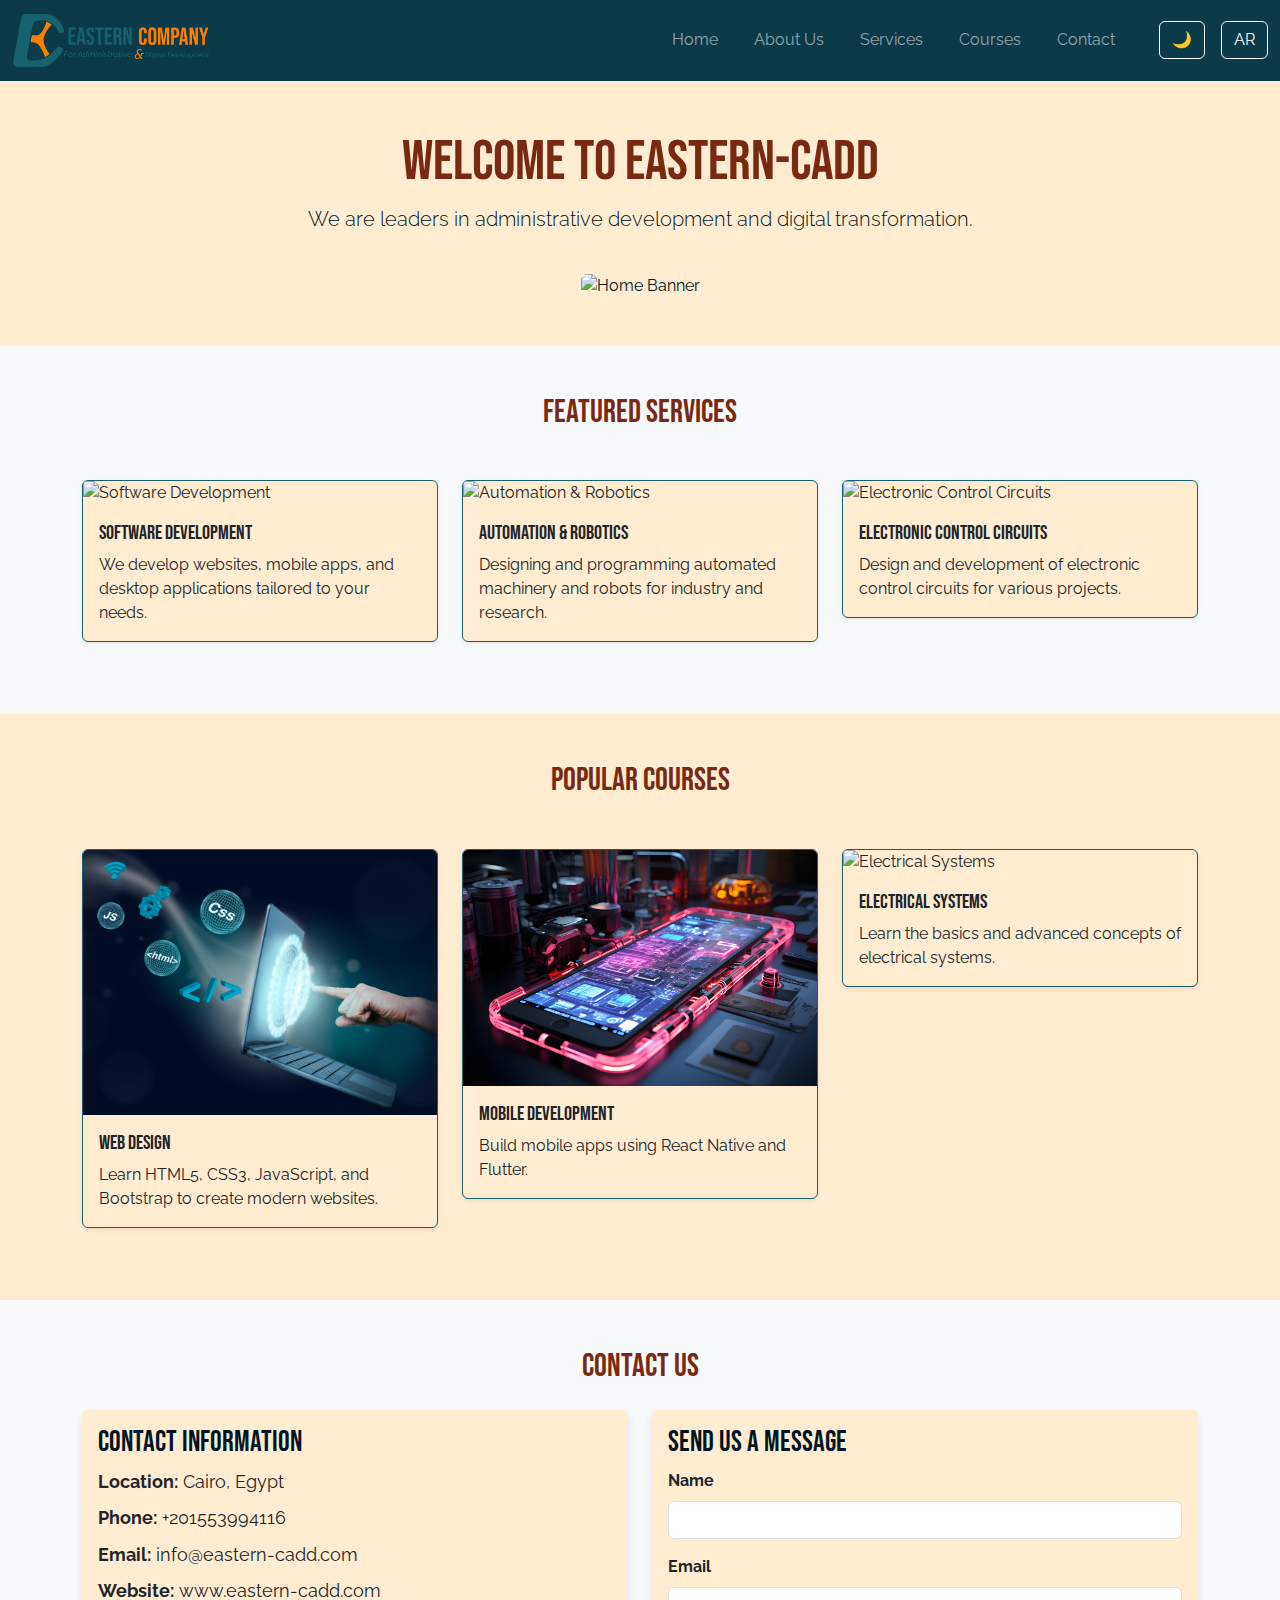
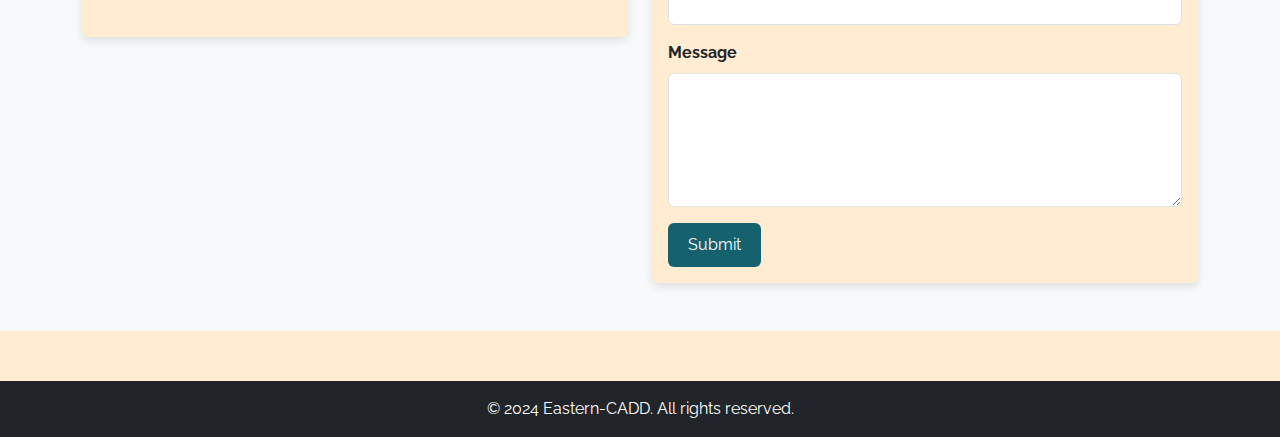
==== index.html @ c66deaa0 "Add files via upload" ====
<!DOCTYPE html>
<html lang="en" dir="ltr">
<head>
    <meta charset="UTF-8">
    <meta name="viewport" content="width=device-width, initial-scale=1.0">
    <title>Eastern-CADD</title>
    <link rel="icon" type="image/png" href="images/logo0.png">
    <!-- Favicon -->
    <link rel="icon" type="image/x-icon" href="favicon/favicon.ico">
    <link rel="apple-touch-icon" sizes="180x180" href="favicon/apple-touch-icon.png">
    <link rel="icon" type="image/png" sizes="32x32" href="favicon/favicon-32x32.png">
    <link rel="icon" type="image/png" sizes="16x16" href="favicon/favicon-16x16.png">
    <link rel="manifest" href="favicon/site.webmanifest">
    <!-- Bootstrap CSS -->
    <link href="https://cdn.jsdelivr.net/npm/bootstrap@5.3.0/dist/css/bootstrap.min.css" rel="stylesheet">
    <!-- Custom CSS -->
    <link href="https://fonts.googleapis.com/css2?family=Bebas+Neue&family=Raleway:wght@400;500;700&display=swap" rel="stylesheet">
    <link rel="stylesheet" href="styles.css">
</head>
<body>
    <!-- Navigation Bar -->
    <nav class="navbar navbar-expand-lg navbar-dark">
        <div class="container-fluid">
            <a class="navbar-brand" href="index.html">
                <img src="images/logo.png" alt="Eastern-CADD Logo" width="200">
            </a>
            <button class="navbar-toggler" type="button" data-bs-toggle="collapse" data-bs-target="#navbarNav" aria-controls="navbarNav" aria-expanded="false" aria-label="Toggle navigation">
                <span class="navbar-toggler-icon"></span>
            </button>
            <div class="collapse navbar-collapse" id="navbarNav">
                <ul class="navbar-nav ms-auto">
                    <li class="nav-item"><a class="nav-link" href="index.html" data-lang="home">Home</a></li>
                    <li class="nav-item"><a class="nav-link" href="about.html" data-lang="about">About Us</a></li>
                    <li class="nav-item"><a class="nav-link" href="services.html" data-lang="services">Services</a></li>
                    <li class="nav-item"><a class="nav-link" href="courses.html" data-lang="courses">Courses</a></li>
                    <!-- <li class="nav-item"><a class="nav-link" href="who-we-are.html" data-lang="who-we-are">Who We Are</a></li> -->
                    <!-- <li class="nav-item"><a class="nav-link" href="projects.html" data-lang="projects">Previous Projects</a></li> -->
                    <li class="nav-item"><a class="nav-link" href="contact.html" data-lang="contact">Contact</a></li>
                    <li></li>
                </ul>
                <button id="theme-toggle" class="btn btn-outline-light ms-3">
                    <span class="icon">🌙</span>
                </button>
                <button id="language-toggle" class="btn btn-outline-light ms-3">
                    <span class="icon">AR</span>
                </button>
            </div>
        </div>
    </nav>

    <!-- Home Section -->
    <section id="home" class="py-5 text-center">
        <div class="container">
            <h1 class="display-4" data-lang="welcome">Welcome to Eastern-CADD</h1>
            <p class="lead" data-lang="welcome-text">We are leaders in administrative development and digital transformation.</p>
            <img src="images/home.jpg" alt="Home Banner" class="img-fluid mt-4 rounded">
        </div>
    </section>

    <!-- Featured Services Section -->
    <section id="featured-services" class="py-5 bg-light">
        <div class="container">
            <h2 class="text-center mb-5" data-lang="featured-services">Featured Services</h2>
            <div class="row">
                <div class="col-md-4">
                    <div class="card mb-4 shadow-sm">
                        <img src="images/softwaredev.jpg" class="card-img-top" alt="Software Development">
                        <div class="card-body">
                            <h5 class="card-title" data-lang="software-dev">Software Development</h5>
                            <p class="card-text" data-lang="software-dev-text">We develop websites, mobile apps, and desktop applications tailored to your needs.</p>
                        </div>
                    </div>
                </div>
                <div class="col-md-4">
                    <div class="card mb-4 shadow-sm">
                        <img src="images/Automationrobots.jpg" class="card-img-top" alt="Automation & Robotics">
                        <div class="card-body">
                            <h5 class="card-title" data-lang="automation">Automation & Robotics</h5>
                            <p class="card-text" data-lang="automation-text">Designing and programming automated machinery and robots for industry and research.</p>
                        </div>
                    </div>
                </div>
                <div class="col-md-4">
                    <div class="card mb-4 shadow-sm">
                        <img src="images/Electronicircuits.jpg" class="card-img-top" alt="Electronic Control Circuits">
                        <div class="card-body">
                            <h5 class="card-title" data-lang="electronics">Electronic Control Circuits</h5>
                            <p class="card-text" data-lang="electronics-text">Design and development of electronic control circuits for various projects.</p>
                        </div>
                    </div>
                </div>
            </div>
        </div>
    </section>

    <!-- Popular Courses Section -->
    <section id="popular-courses" class="py-5">
        <div class="container">
            <h2 class="text-center mb-5" data-lang="popular-courses">Popular Courses</h2>
            <div class="row">
                <div class="col-md-4">
                    <div class="card mb-4 shadow-sm">
                        <img src="images/webdev.jpg" class="card-img-top" alt="Web Design">
                        <div class="card-body">
                            <h5 class="card-title" data-lang="web-design">Web Design</h5>
                            <p class="card-text" data-lang="web-design-text">Learn HTML5, CSS3, JavaScript, and Bootstrap to create modern websites.</p>
                        </div>
                    </div>
                </div>
                <div class="col-md-4">
                    <div class="card mb-4 shadow-sm">
                        <img src="images/mobiledev.jpg" class="card-img-top" alt="Mobile Development">
                        <div class="card-body">
                            <h5 class="card-title" data-lang="mobile-dev">Mobile Development</h5>
                            <p class="card-text" data-lang="mobile-dev-text">Build mobile apps using React Native and Flutter.</p>
                        </div>
                    </div>
                </div>
                <div class="col-md-4">
                    <div class="card mb-4 shadow-sm">
                        <img src="images/elecsys.jpg" class="card-img-top" alt="Electrical Systems">
                        <div class="card-body">
                            <h5 class="card-title" data-lang="electrical-systems">Electrical Systems</h5>
                            <p class="card-text" data-lang="electrical-systems-text">Learn the basics and advanced concepts of electrical systems.</p>
                        </div>
                    </div>
                </div>
            </div>
        </div>
    </section>

    <!-- Team Section -->
    <!-- <section id="team" class="py-5 bg-light">
        <div class="container">
            <h2 class="text-center mb-5" data-lang="our-team">Our Team</h2>
            <div class="row">
                <div class="col-md-4">
                    <div class="card mb-4 shadow-sm">
                        <img src="https://source.unsplash.com/400x300/?person,engineer" class="card-img-top" alt="Team Member 1">
                        <div class="card-body">
                            <h5 class="card-title">John Doe</h5>
                            <p class="card-text">Software Engineer</p>
                        </div>
                    </div>
                </div>
                <div class="col-md-4">
                    <div class="card mb-4 shadow-sm">
                        <img src="https://source.unsplash.com/400x300/?person,developer" class="card-img-top" alt="Team Member 2">
                        <div class="card-body">
                            <h5 class="card-title">Jane Smith</h5>
                            <p class="card-text">Automation Specialist</p>
                        </div>
                    </div>
                </div>
                <div class="col-md-4">
                    <div class="card mb-4 shadow-sm">
                        <img src="https://source.unsplash.com/400x300/?person,designer" class="card-img-top" alt="Team Member 3">
                        <div class="card-body">
                            <h5 class="card-title">Mike Johnson</h5>
                            <p class="card-text">Electrical Engineer</p>
                        </div>
                    </div>
                </div>
            </div>
        </div>
    </section> -->

    <!-- Contact Us Section -->
<section id="contact" class="py-5 bg-light">
    <div class="container">
        <h2 class="text-center mb-4" data-lang="contact-us">Contact Us</h2>
        <div class="row">
            <!-- Contact Information -->
            <div class="col-md-6">
                <div class="card mb-4">
                    <div class="card-body">
                        <h5 class="card-title" data-lang="contact-info">Contact Information</h5>
                        <ul class="list-unstyled">
                            <li><strong data-lang="location">Location:</strong> Cairo, Egypt</li>
                            <li><strong data-lang="phone">Phone:</strong> +201553994116</li>
                            <li><strong data-lang="email">Email:</strong> info@eastern-cadd.com</li>
                            <li><strong data-lang="website">Website:</strong> www.eastern-cadd.com</li>
                        </ul>
                    </div>
                </div>
            </div>

            <!-- Contact Form -->
            <div class="col-md-6">
                <div class="card">
                    <div class="card-body">
                        <h5 class="card-title" data-lang="send-message">Send Us a Message</h5>
                        <form>
                            <div class="mb-3">
                                <label for="name" class="form-label" data-lang="name">Name</label>
                                <input type="text" class="form-control" id="name" required>
                            </div>
                            <div class="mb-3">
                                <label for="email" class="form-label" data-lang="email">Email</label>
                                <input type="email" class="form-control" id="email" required>
                            </div>
                            <div class="mb-3">
                                <label for="message" class="form-label" data-lang="message">Message</label>
                                <textarea class="form-control" id="message" rows="5" required></textarea>
                            </div>
                            <button type="submit" class="btn btn-primary" data-lang="submit">Submit</button>
                        </form>
                    </div>
                </div>
            </div>
        </div>
    </div>
</section>

    <!-- Footer -->
    <footer class="bg-dark text-white text-center py-3">
        <p data-lang="footer">© 2024 Eastern-CADD. All rights reserved.</p>
    </footer>

    <script src="https://cdn.jsdelivr.net/npm/bootstrap@5.3.0/dist/js/bootstrap.bundle.min.js"></script>
    <script>
        // تحميل الوضع المحفوظ عند فتح الصفحة
        document.addEventListener('DOMContentLoaded', () => {
            const savedTheme = localStorage.getItem('theme');
            const body = document.body;
            if (savedTheme === 'dark-mode') {
                body.classList.add('dark-mode');
            } else {
                body.classList.remove('dark-mode');
            }
        });
        // تحميل اللغة المحفوظة عند فتح الصفحة
    document.addEventListener('DOMContentLoaded', () => {
        const savedLanguage = localStorage.getItem('language');
        const htmlElement = document.documentElement;
        if (savedLanguage) {
            htmlElement.setAttribute('dir', savedLanguage === 'en' ? 'ltr' : 'rtl');
        }
    });
    </script>
    <script src="script.js"></script>
</body>
</html>
---- styles.css ----
/* Basic Colors */
:root {
    --primary-color: #001524;       /* Dark Blue */
    --secondary-color: #0B3B49;     /* Dark Teal */
    --accent-color: #15616D;        /* Teal */
    --light-color: #FFECD1;         /* Light Beige */
    --dark-color: #78290F;          /* Dark Brown */
    --background-light: #B1BEB0;    /* Light Gray */
    --background-dark: #0B3B49;     /* Dark Teal */
    --orange-color: #FF7D00;        /* Orange */
    --orange-light: #FFB569;        /* Light Orange */
}

/* General Body Styling */
body {
    font-family: 'Raleway', sans-serif; /* خط النصوص العادية */
    background-color: var(--light-color); /* Light Beige كخلفية أساسية */
    color: var(--primary-color);
    margin: 0;
    padding: 0;
}

/* العناوين */
h1, h2, h3, h4, h5, h6 {
    font-family: 'Bebas Neue', sans-serif; /* خط العناوين */
    font-weight: 400; /* Bebas Neue doesn't have different weights */
    color: var(--dark-color); /* لون العناوين */
}

/* Navigation Bar */
nav {
    background-color: var(--secondary-color);
    padding: 10px;
    display: flex;
    justify-content: space-between;
    align-items: center;
}

nav ul {
    list-style: none;
    display: flex;
    gap: 20px;
    margin: 0;
    padding: 0;
}

nav ul li a {
    color: var(--light-color);
    text-decoration: none;
    font-size: 1.1rem;
    font-family: 'Raleway', sans-serif; /* خط النصوص العادية */
}

nav ul li a:hover {
    color: var(--accent-color); /* تغيير اللون عند التحويم */
}

/* Language Toggle Button Style */
.language-button-style {
    background-color: var(--accent-color);
    color: var(--light-color);
    border: none;
    padding: 10px;
    border-radius: 50%;
    cursor: pointer;
    display: flex;
    align-items: center;
    justify-content: center;
    width: 40px;
    height: 40px;
    transition: background-color 0.3s ease;
    font-family: 'Raleway', sans-serif; /* خط النصوص العادية */
}

.language-button-style:hover {
    background-color: var(--secondary-color); /* تغيير اللون عند التحويم */
}

/* Theme Toggle Button */
.theme-toggle {
    composes: language-button-style; /* تطبيق نفس التنسيق */
}

/* Language Toggle Button */
#language-toggle {
    composes: language-button-style; /* تطبيق نفس التنسيق */
}

/* Sections */
.section {
    padding: 50px 20px;
    text-align: center;
    background-color: var(--light-color); /* Light Beige كخلفية */
    border-radius: 10px;
    margin: 20px;
    box-shadow: 0 4px 8px rgba(0, 0, 0, 0.1);
}

.section h2 {
    font-family: 'Bebas Neue', sans-serif; /* خط العناوين */
    font-size: 2.5rem;
    margin-bottom: 20px;
    color: var(--dark-color);
}

/* Home Cards */
.card {
    transition: transform 0.3s ease;
    background-color: var(--light-color); /* Light Beige كخلفية */
    border: 1px solid var(--accent-color);
    font-family: 'Raleway', sans-serif; /* خط النصوص العادية */
}

.card:hover {
    transform: scale(1.05);
    box-shadow: 0 4px 8px rgba(0, 0, 0, 0.2);
}

/* Team Section */
.team-member img {
    border-radius: 50%;
    border: 3px solid var(--accent-color); /* إطار باللون الأخضر الداكن */
}

/* Course Cards */
.course-card {
    background-size: cover;
    background-position: center;
    height: 300px;
    display: flex;
    align-items: flex-end;
    color: white;
    border: none;
    border-radius: 15px;
    overflow: hidden;
    position: relative;
    transition: transform 0.3s ease;
}

.course-card:hover {
    transform: scale(1.05);
}

.course-card::before {
    content: '';
    position: absolute;
    top: 0;
    left: 0;
    right: 0;
    bottom: 0;
    background: rgba(0, 0, 0, 0.5);
    z-index: 1;
}

.course-card .card-body {
    position: relative;
    z-index: 2;
    text-align: center;
    width: 100%;
    padding: 20px;
}

.course-card .card-title {
    font-family: 'Bebas Neue', sans-serif; /* خط العناوين */
    font-size: 1.8rem;
    margin-bottom: 20px;
    color: var(--light-color);
}

.course-card .course-options {
    display: flex;
    justify-content: space-around;
    gap: 10px;
}

.course-card .btn {
    width: 45%;
    padding: 10px;
    font-size: 1rem;
    border-radius: 10px;
    background-color: var(--accent-color); /* لون الأزرار الأخضر الداكن */
    border: none;
    color: var(--light-color);
    transition: background-color 0.3s ease;
    font-family: 'Raleway', sans-serif; /* خط النصوص العادية */
}

.course-card .btn:hover {
    background-color: var(--secondary-color); /* تغيير اللون عند التحويم */
}

/* Modals */
.modal-content {
    border-radius: 15px;
    background-color: var(--light-color); /* Light Beige كخلفية */
    color: var(--primary-color);
    font-family: 'Raleway', sans-serif; /* خط النصوص العادية */
}

.modal-header {
    border-bottom: none;
    padding: 20px;
}

.modal-title {
    font-family: 'Bebas Neue', sans-serif; /* خط العناوين */
    font-size: 1.5rem;
    color: var(--primary-color);
}

.modal-body {
    padding: 20px;
}

.modal-body h6 {
    font-family: 'Bebas Neue', sans-serif; /* خط العناوين */
    font-size: 1.2rem;
    margin-top: 15px;
    color: var(--primary-color);
}

.modal-body ul {
    padding-left: 20px;
}

.modal-body ul li {
    margin-bottom: 10px;
}

.modal-footer {
    border-top: none;
    padding: 20px;
    justify-content: center;
}

.modal-footer .btn {
    background-color: var(--accent-color); /* لون الأزرار الأخضر الداكن */
    border: none;
    color: var(--light-color);
    padding: 10px 20px;
    border-radius: 10px;
    transition: background-color 0.3s ease;
    font-family: 'Raleway', sans-serif; /* خط النصوص العادية */
}

.modal-footer .btn:hover {
    background-color: var(--secondary-color); /* تغيير اللون عند التحويم */
}

/* Footer */
footer {
    background-color: var(--secondary-color);
    color: var(--light-color);
    text-align: center;
    padding: 20px;
    margin-top: 50px;
    font-family: 'Raleway', sans-serif; /* خط النصوص العادية */
}

footer p {
    margin: 0;
    font-size: 1rem;
}

/* Dark Mode */
body.dark-mode {
    background-color: var(--background-dark);
    color: var(--light-color);
}

body.dark-mode nav {
    background-color: var(--primary-color);
}

body.dark-mode .section h2 {
    color: var(--light-color);
}

body.dark-mode .course-card .card-title {
    color: var(--light-color);
}

body.dark-mode .modal-content {
    background-color: var(--background-dark);
    color: var(--light-color);
}

body.dark-mode .modal-title {
    color: var(--light-color);
}

body.dark-mode .modal-body h6 {
    color: var(--light-color);
}

body.dark-mode .modal-body ul li {
    color: var(--light-color);
}

body.dark-mode .modal-footer .btn {
    background-color: var(--accent-color); /* لون الأزرار الأخضر الداكن */
    color: var(--light-color);
}

body.dark-mode .modal-footer .btn:hover {
    background-color: var(--secondary-color); /* تغيير اللون عند التحويم */
}

/* Social Media Icons */
.social-icons {
    display: flex;
    justify-content: center;
    gap: 15px;
    flex-wrap: wrap;
}

.social-icon {
    font-size: 24px;
    color: var(--secondary-color);
    transition: color 0.3s ease;
}

.social-icon:hover {
    color: var(--accent-color); /* تغيير اللون عند التحويم */
}

/* Dark Mode Adjustments */
body.dark-mode .social-icon {
    color: var(--light-color);
}

body.dark-mode .social-icon:hover {
    color: var(--accent-color); /* تغيير اللون عند التحويم */
}

/* تنسيق قسم Contact Us */
#contact {
    background-color: var(--light-color); /* لون الخلفية */
    padding: 50px 0; /* المسافات الداخلية */
}

#contact .card {
    border: none; /* إزالة الحدود */
    box-shadow: 0 4px 8px rgba(0, 0, 0, 0.1); /* إضافة ظل */
}

#contact .card-title {
    font-family: 'Bebas Neue', sans-serif; /* خط العنوان */
    font-size: 1.8rem; /* حجم العنوان */
    color: var(--primary-color); /* لون العنوان */
}

#contact .list-unstyled li {
    margin-bottom: 10px; /* المسافة بين العناصر */
    font-size: 1.1rem; /* حجم النص */
}

#contact .form-label {
    font-weight: bold; /* جعل التسميات غامقة */
}

#contact .btn-primary {
    background-color: var(--accent-color); /* لون الزر */
    border: none; /* إزالة الحدود */
    padding: 10px 20px; /* حجم الزر */
    font-size: 1rem; /* حجم النص داخل الزر */
}

#contact .btn-primary:hover {
    background-color: var(--secondary-color); /* لون الزر عند التحويم */
}
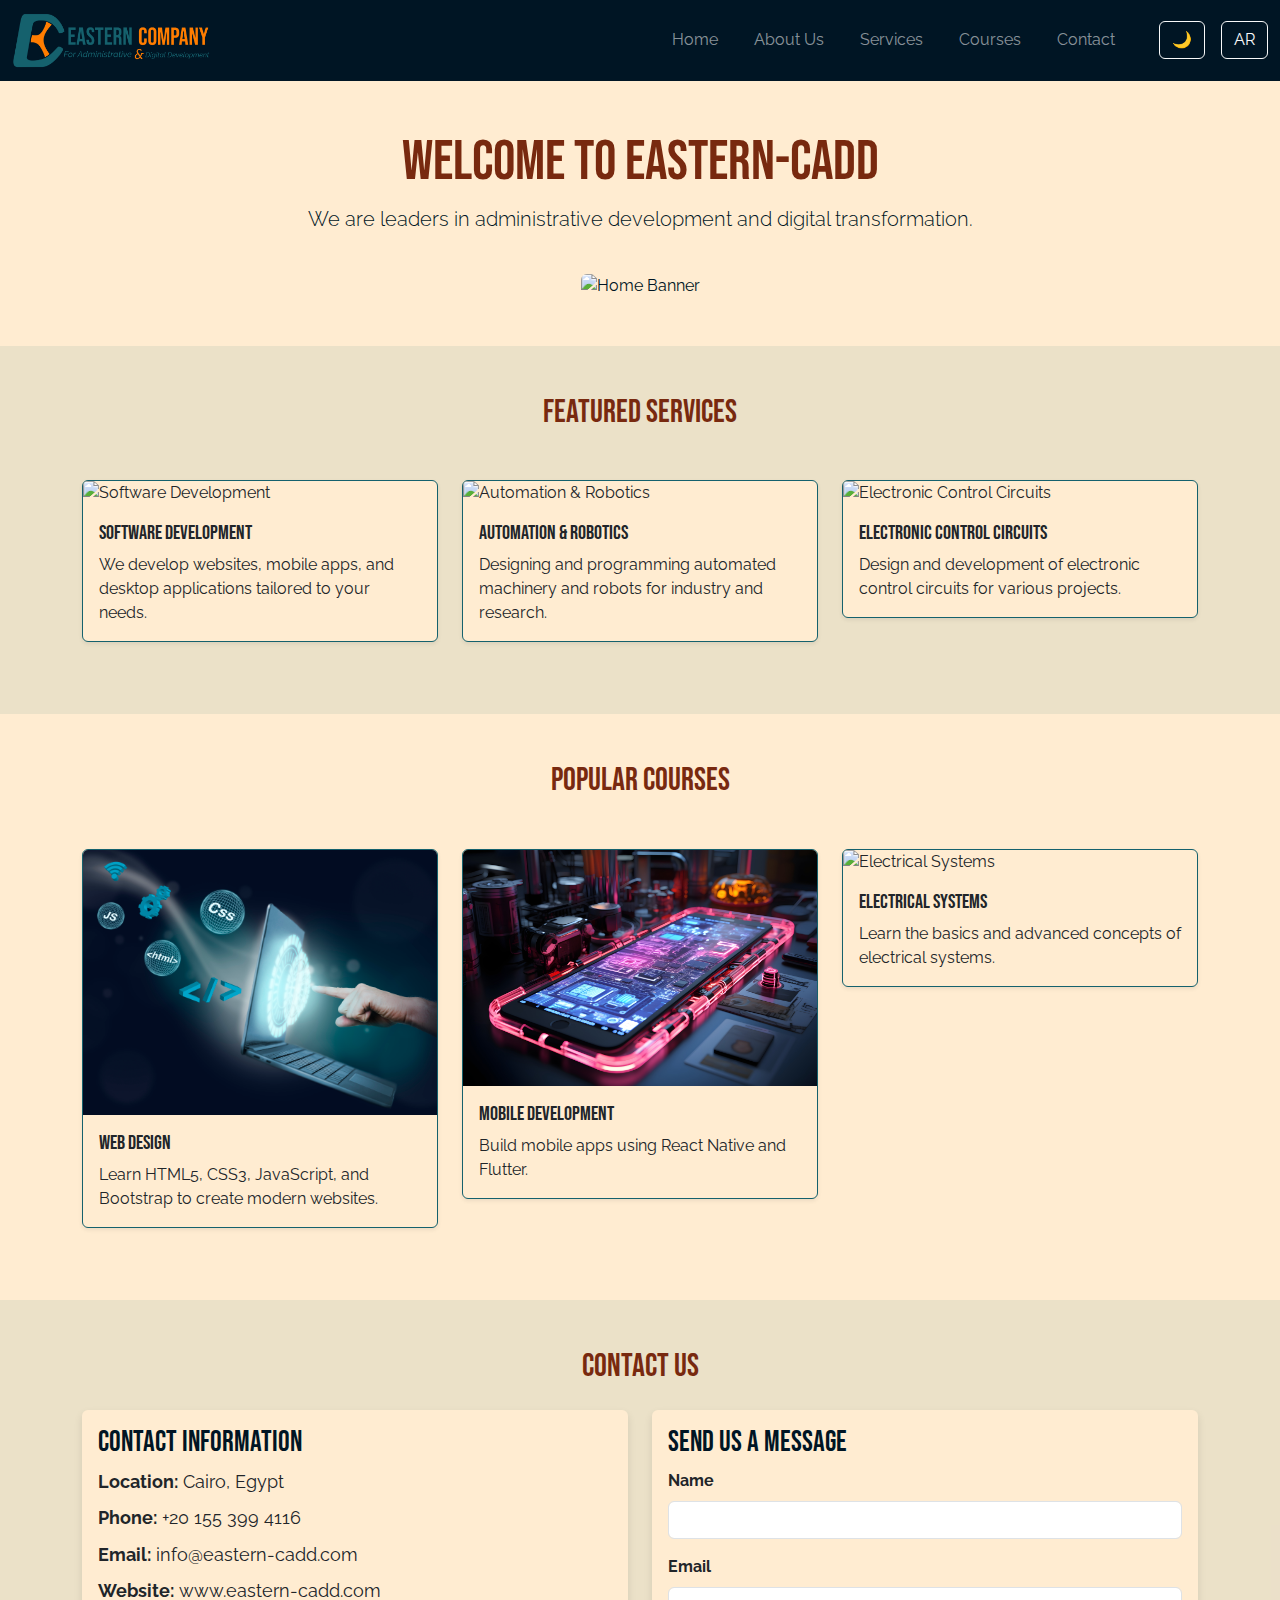
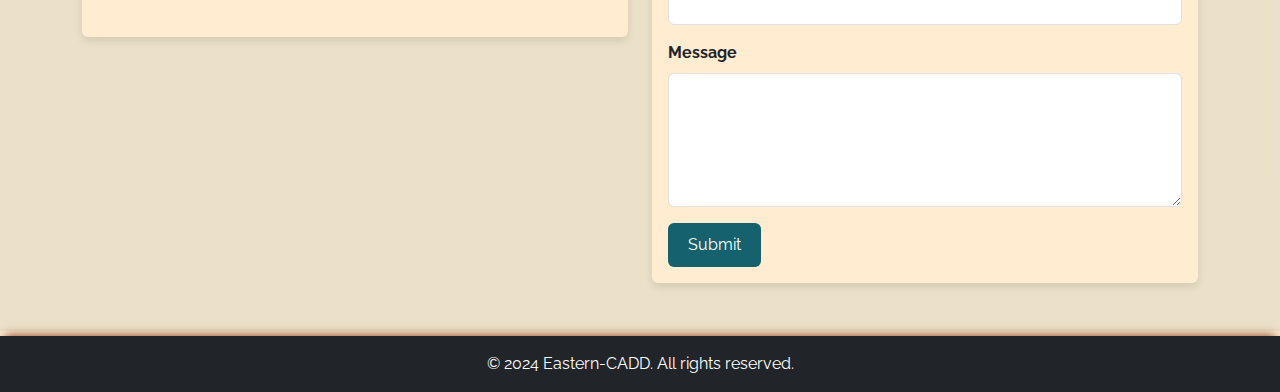
==== commit 4d9f82a6: "Add files via upload" ====
--- a/index.html
+++ b/index.html
@@ -58,7 +58,7 @@
     </section>
 
     <!-- Featured Services Section -->
-    <section id="featured-services" class="py-5 bg-light">
+    <section id="featured-services" class="py-5 sec-diff">
         <div class="container">
             <h2 class="text-center mb-5" data-lang="featured-services">Featured Services</h2>
             <div class="row">
@@ -130,7 +130,7 @@
     </section>
 
     <!-- Team Section -->
-    <!-- <section id="team" class="py-5 bg-light">
+    <!-- <section id="team" class="py-5 sec-diff">
         <div class="container">
             <h2 class="text-center mb-5" data-lang="our-team">Our Team</h2>
             <div class="row">
@@ -166,7 +166,7 @@
     </section> -->
 
     <!-- Contact Us Section -->
-<section id="contact" class="py-5 bg-light">
+<section id="contact" class="py-5 sec-diff">
     <div class="container">
         <h2 class="text-center mb-4" data-lang="contact-us">Contact Us</h2>
         <div class="row">
@@ -177,7 +177,7 @@
                         <h5 class="card-title" data-lang="contact-info">Contact Information</h5>
                         <ul class="list-unstyled">
                             <li><strong data-lang="location">Location:</strong> Cairo, Egypt</li>
-                            <li><strong data-lang="phone">Phone:</strong> +201553994116</li>
+                            <li><strong data-lang="phone">Phone:</strong> +20 155 399 4116</li>
                             <li><strong data-lang="email">Email:</strong> info@eastern-cadd.com</li>
                             <li><strong data-lang="website">Website:</strong> www.eastern-cadd.com</li>
                         </ul>
--- a/styles.css
+++ b/styles.css
@@ -2,13 +2,15 @@
 :root {
     --primary-color: #001524;       /* Dark Blue */
     --secondary-color: #0B3B49;     /* Dark Teal */
+    --background-dark: #0B3B49;     /* Dark Teal */
     --accent-color: #15616D;        /* Teal */
+    --s-light-color: #638F8E;
+    --background-light: #B1BEB0;    /* Light Gray */
     --light-color: #FFECD1;         /* Light Beige */
+    --orange-light: #FFB569;        /* Light Orange */
+    --orange-color: #FF7D00;        /* Orange */
+    --dark-S-color: #BC5308;          /* Dark Brown */
     --dark-color: #78290F;          /* Dark Brown */
-    --background-light: #B1BEB0;    /* Light Gray */
-    --background-dark: #0B3B49;     /* Dark Teal */
-    --orange-color: #FF7D00;        /* Orange */
-    --orange-light: #FFB569;        /* Light Orange */
 }
 
 /* General Body Styling */
@@ -29,7 +31,7 @@
 
 /* Navigation Bar */
 nav {
-    background-color: var(--secondary-color);
+    background-color: var(--primary-color);
     padding: 10px;
     display: flex;
     justify-content: space-between;
@@ -101,6 +103,10 @@
     font-size: 2.5rem;
     margin-bottom: 20px;
     color: var(--dark-color);
+}
+
+.sec-diff {
+    background-color: rgba(177, 190, 176, 0.25);
 }
 
 /* Home Cards */
@@ -253,7 +259,8 @@
     color: var(--light-color);
     text-align: center;
     padding: 20px;
-    margin-top: 50px;
+    margin-top: 5px;
+    box-shadow: 0 -5px 10px -5px var(--dark-color);
     font-family: 'Raleway', sans-serif; /* خط النصوص العادية */
 }
 
@@ -272,8 +279,29 @@
     background-color: var(--primary-color);
 }
 
+body.dark-mode .card {
+    background-color: var(--primary-color);
+    color: var(--light-color);
+}
+
+body.dark-mode h1 {
+    color: var(--orange-color); /* لون العناوين */
+}
+
+body.dark-mode h2 {
+    color: var(--orange-color); /* لون العناوين */
+}
+
+body.dark-mode #social-media h3 {
+    color: var(--orange-color); /* لون العناوين */
+}
+
 body.dark-mode .section h2 {
     color: var(--light-color);
+}
+
+body.dark-mode .sec-diff {
+    background-color: rgba(0, 0, 0, 0.1);
 }
 
 body.dark-mode .course-card .card-title {
@@ -304,6 +332,19 @@
 
 body.dark-mode .modal-footer .btn:hover {
     background-color: var(--secondary-color); /* تغيير اللون عند التحويم */
+}
+
+body.dark-mode .footer {
+    box-shadow: 0 -5px 10px -5px var(--orange-color);
+}
+
+/* Dark Mode Adjustments */
+body.dark-mode .social-icon {
+    color: var(--light-color);
+}
+
+body.dark-mode .social-icon:hover {
+    color: var(--accent-color); /* تغيير اللون عند التحويم */
 }
 
 /* Social Media Icons */
@@ -324,18 +365,8 @@
     color: var(--accent-color); /* تغيير اللون عند التحويم */
 }
 
-/* Dark Mode Adjustments */
-body.dark-mode .social-icon {
-    color: var(--light-color);
-}
-
-body.dark-mode .social-icon:hover {
-    color: var(--accent-color); /* تغيير اللون عند التحويم */
-}
-
 /* تنسيق قسم Contact Us */
 #contact {
-    background-color: var(--light-color); /* لون الخلفية */
     padding: 50px 0; /* المسافات الداخلية */
 }
 
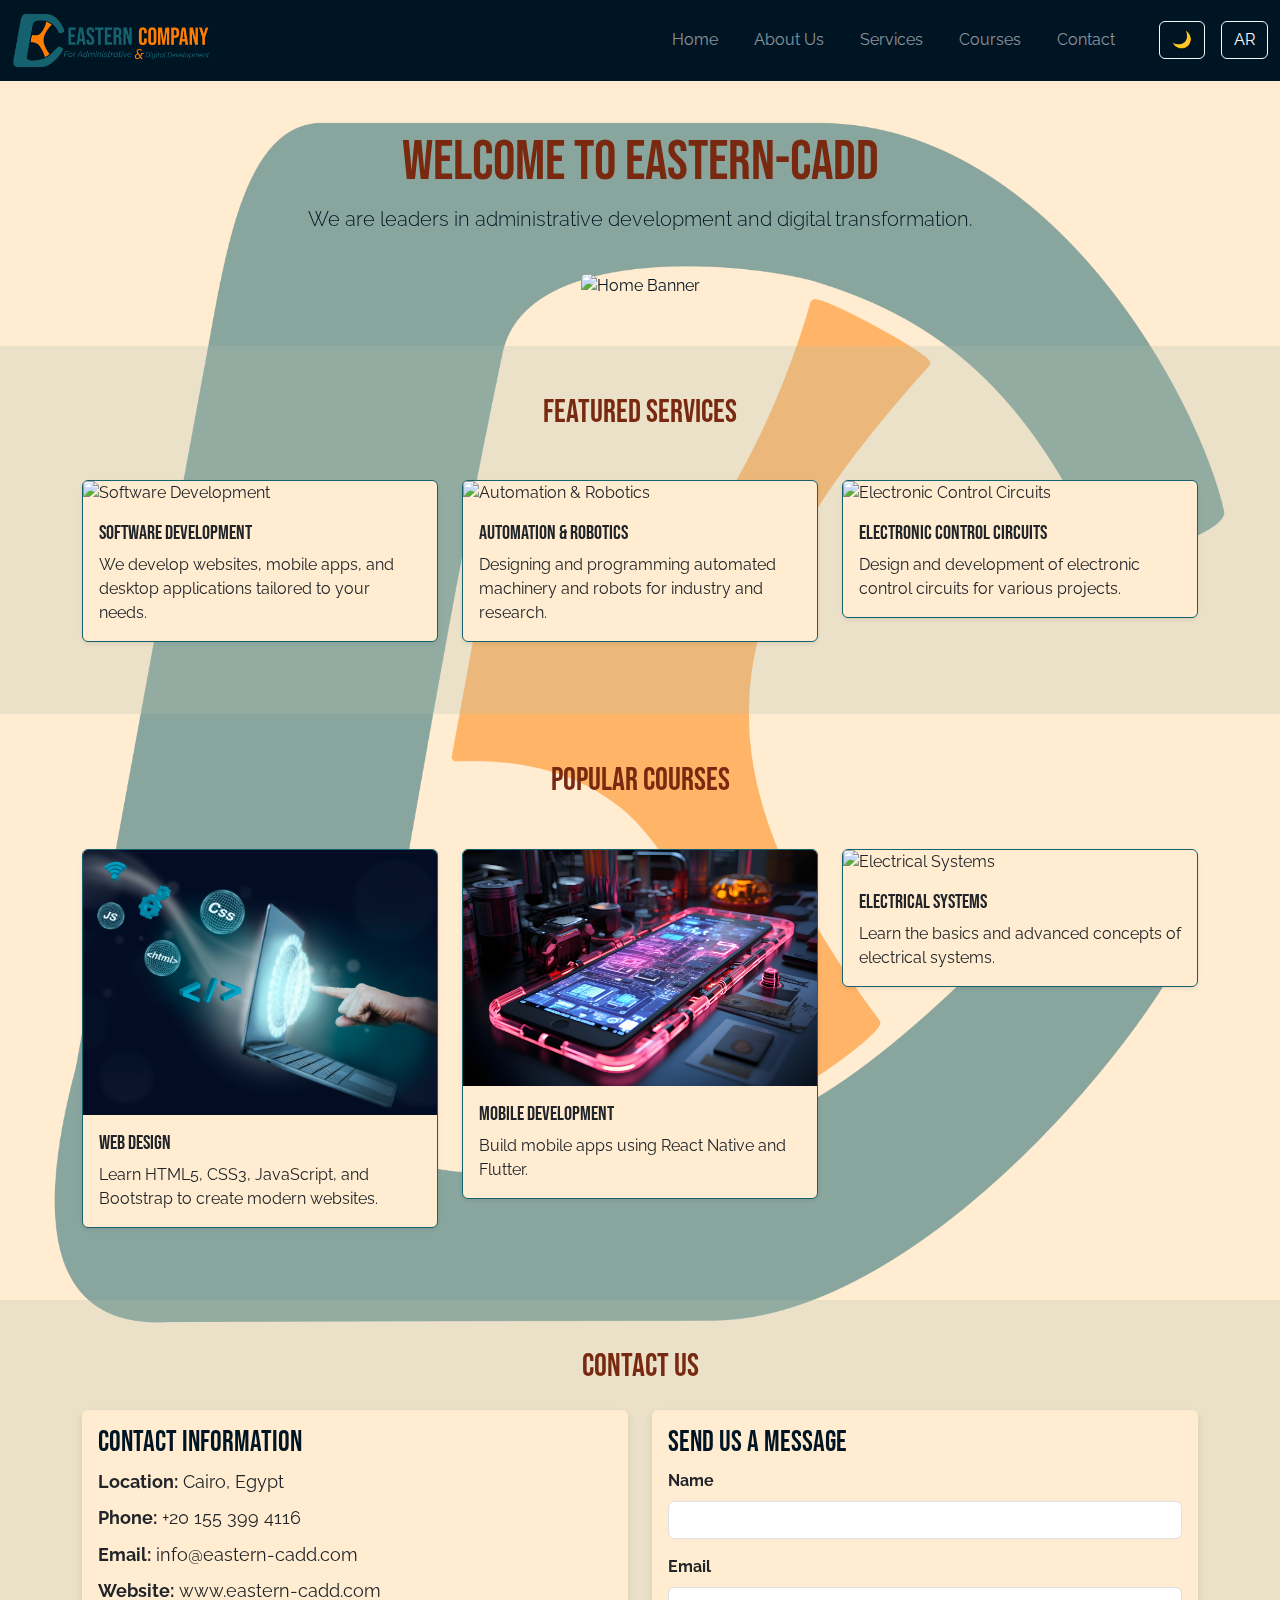
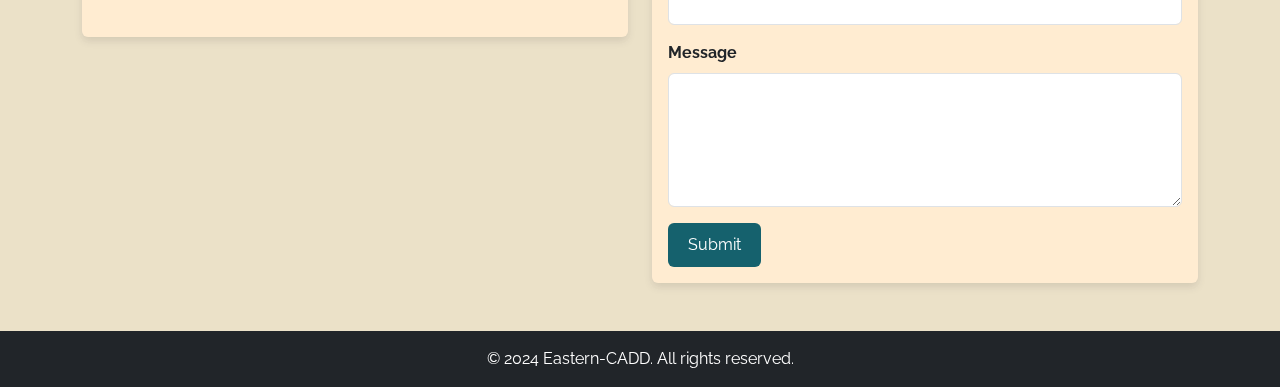
==== commit 00b06b35: "Add files via upload" ====
--- a/index.html
+++ b/index.html
@@ -48,6 +48,10 @@
         </div>
     </nav>
 
+    <div id="watermark">
+        <img src="images/logo0.png" alt="Eastern-CADD watermark" width="100%" height="100%">
+    </div>
+
     <!-- Home Section -->
     <section id="home" class="py-5 text-center">
         <div class="container">
--- a/styles.css
+++ b/styles.css
@@ -22,6 +22,12 @@
     padding: 0;
 }
 
+#watermark {
+    position:fixed;
+    opacity:0.5;
+    z-index:-99;
+}
+
 /* العناوين */
 h1, h2, h3, h4, h5, h6 {
     font-family: 'Bebas Neue', sans-serif; /* خط العناوين */
@@ -259,8 +265,8 @@
     color: var(--light-color);
     text-align: center;
     padding: 20px;
-    margin-top: 5px;
-    box-shadow: 0 -5px 10px -5px var(--dark-color);
+    /* margin-top: 5px; */
+    /* box-shadow: 0 -5px 10px -5px var(--dark-color); */
     font-family: 'Raleway', sans-serif; /* خط النصوص العادية */
 }
 
@@ -335,7 +341,7 @@
 }
 
 body.dark-mode .footer {
-    box-shadow: 0 -5px 10px -5px var(--orange-color);
+    /* box-shadow: 0 -5px 10px -5px var(--orange-color); */
 }
 
 /* Dark Mode Adjustments */
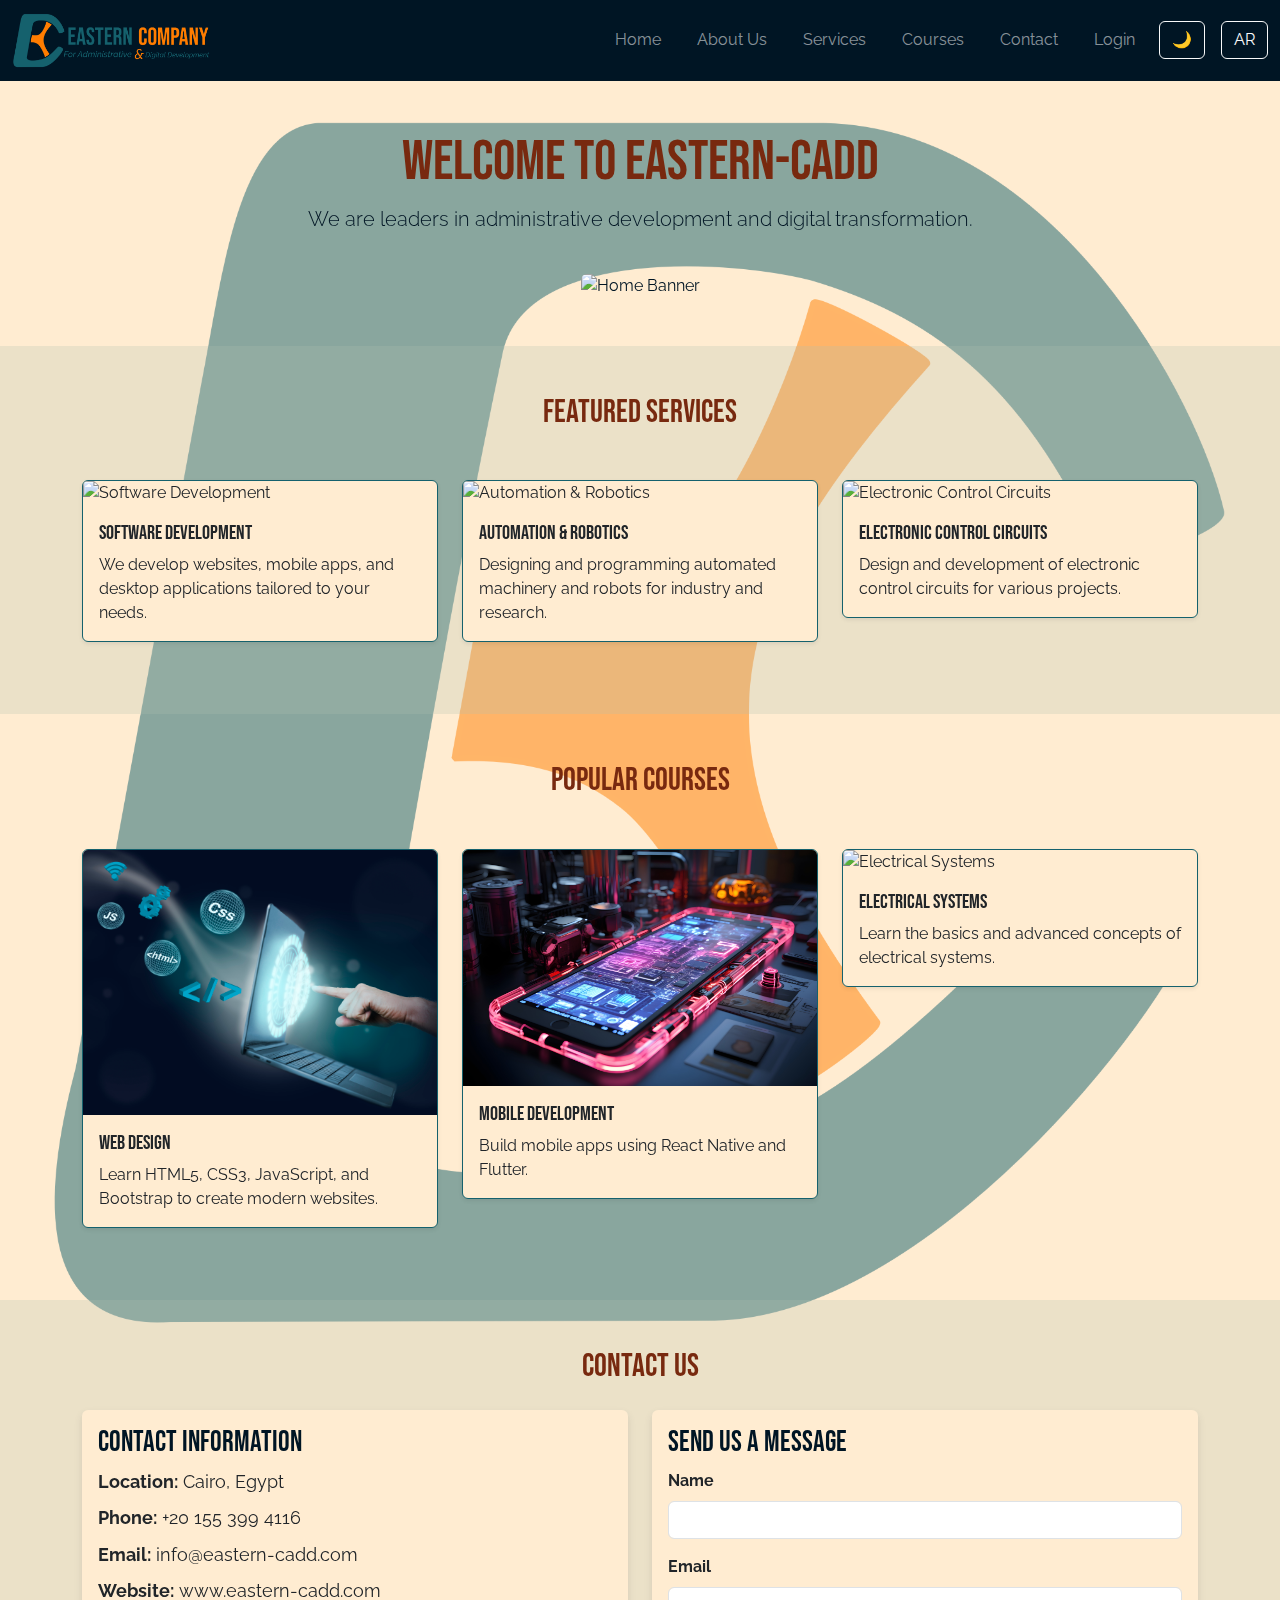
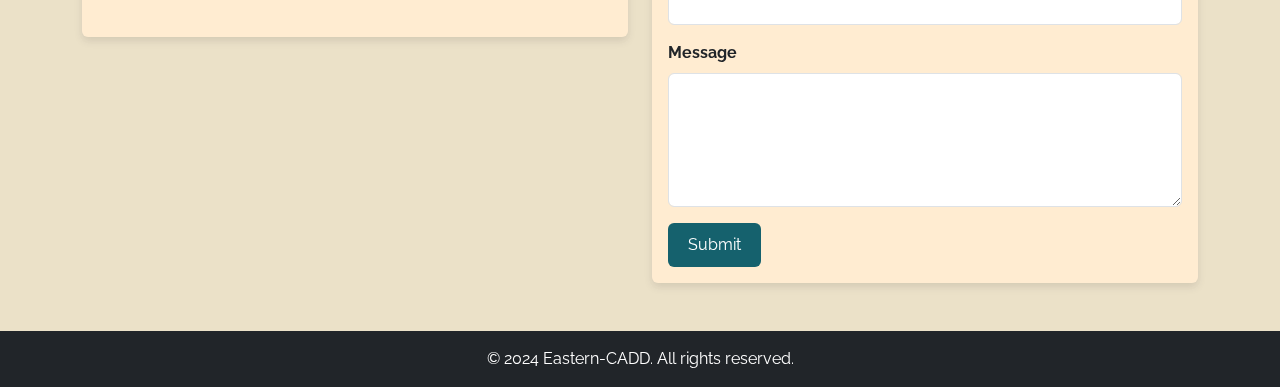
==== commit ea069328: "Add files via upload" ====
--- a/index.html
+++ b/index.html
@@ -18,6 +18,13 @@
     <link rel="stylesheet" href="styles.css">
 </head>
 <body>
+    <!-- Loading Screen -->
+    <div id="loading-screen">
+        <div class="spinner-border text-primary" role="status">
+            <span class="visually-hidden">Loading...</span>
+        </div>
+    </div>
+
     <!-- Navigation Bar -->
     <nav class="navbar navbar-expand-lg navbar-dark">
         <div class="container-fluid">
@@ -33,10 +40,8 @@
                     <li class="nav-item"><a class="nav-link" href="about.html" data-lang="about">About Us</a></li>
                     <li class="nav-item"><a class="nav-link" href="services.html" data-lang="services">Services</a></li>
                     <li class="nav-item"><a class="nav-link" href="courses.html" data-lang="courses">Courses</a></li>
-                    <!-- <li class="nav-item"><a class="nav-link" href="who-we-are.html" data-lang="who-we-are">Who We Are</a></li> -->
-                    <!-- <li class="nav-item"><a class="nav-link" href="projects.html" data-lang="projects">Previous Projects</a></li> -->
                     <li class="nav-item"><a class="nav-link" href="contact.html" data-lang="contact">Contact</a></li>
-                    <li></li>
+                    <li class="nav-item"><a class="nav-link" href="login.html" data-lang="login">Login</a></li>
                 </ul>
                 <button id="theme-toggle" class="btn btn-outline-light ms-3">
                     <span class="icon">🌙</span>
@@ -233,14 +238,20 @@
                 body.classList.remove('dark-mode');
             }
         });
+
         // تحميل اللغة المحفوظة عند فتح الصفحة
-    document.addEventListener('DOMContentLoaded', () => {
-        const savedLanguage = localStorage.getItem('language');
-        const htmlElement = document.documentElement;
-        if (savedLanguage) {
-            htmlElement.setAttribute('dir', savedLanguage === 'en' ? 'ltr' : 'rtl');
-        }
-    });
+        document.addEventListener('DOMContentLoaded', () => {
+            const savedLanguage = localStorage.getItem('language');
+            const htmlElement = document.documentElement;
+            if (savedLanguage) {
+                htmlElement.setAttribute('dir', savedLanguage === 'en' ? 'ltr' : 'rtl');
+            }
+        });
+
+        // Hide loading screen when page is fully loaded
+        window.addEventListener('load', () => {
+            document.getElementById('loading-screen').style.display = 'none';
+        });
     </script>
     <script src="script.js"></script>
 </body>
--- a/styles.css
+++ b/styles.css
@@ -22,6 +22,39 @@
     padding: 0;
 }
 
+/* Loading Screen */
+#loading-screen {
+    position: fixed;
+    top: 0;
+    left: 0;
+    width: 100%;
+    height: 100%;
+    background-color: var(--light-color);
+    display: flex;
+    justify-content: center;
+    align-items: center;
+    z-index: 9999;
+}
+
+/* Login Page */
+.login-container {
+    max-width: 400px;
+    margin: 0 auto;
+    padding: 20px;
+    background-color: var(--light-color);
+    border-radius: 10px;
+    box-shadow: 0 4px 8px rgba(0, 0, 0, 0.1);
+}
+
+.login-container h2 {
+    text-align: center;
+    margin-bottom: 20px;
+}
+
+.login-container .btn {
+    width: 100%;
+}
+
 #watermark {
     position:fixed;
     opacity:0.5;
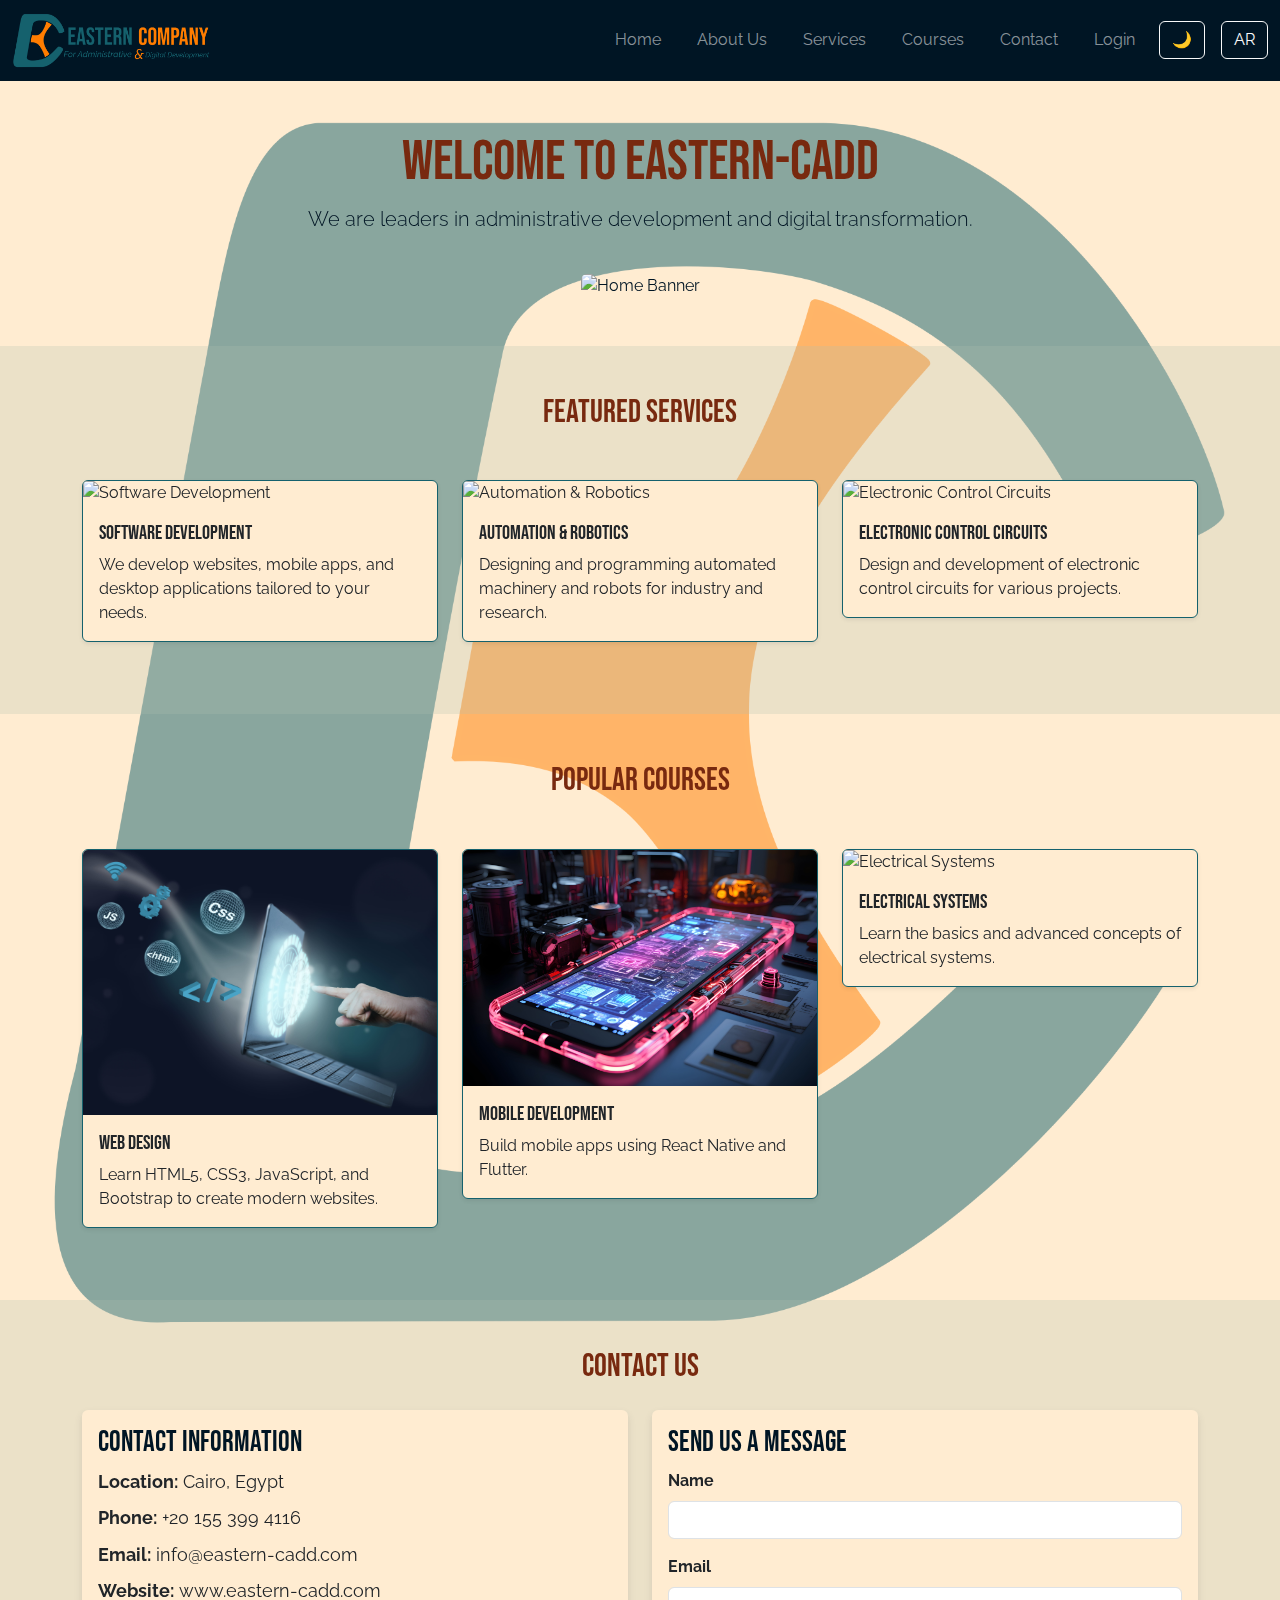
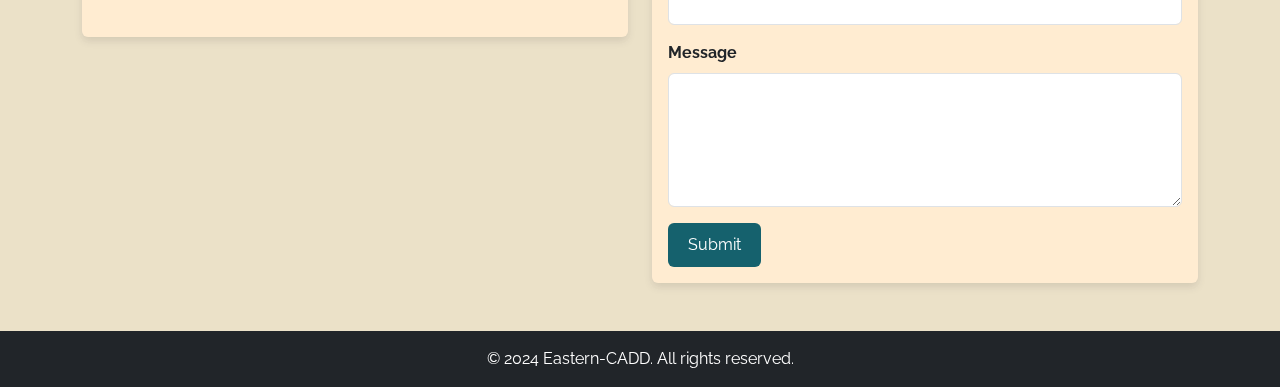
==== commit ba0bf1cd: "Add files via upload" ====
--- a/index.html
+++ b/index.html
@@ -18,11 +18,9 @@
     <link rel="stylesheet" href="styles.css">
 </head>
 <body>
-    <!-- Loading Screen -->
-    <div id="loading-screen">
-        <div class="spinner-border text-primary" role="status">
-            <span class="visually-hidden">Loading...</span>
-        </div>
+    <!-- Loading Spinner -->
+    <div id="content-loading">
+        <div class="spinner"></div>
     </div>
 
     <!-- Navigation Bar -->
--- a/styles.css
+++ b/styles.css
@@ -438,4 +438,142 @@
 
 #contact .btn-primary:hover {
     background-color: var(--secondary-color); /* لون الزر عند التحويم */
+}
+
+/* iframe Container */
+.iframe-container {
+    position: relative;
+    width: 100%;
+    height: 90vh;
+}
+
+#content-loading {
+    position: fixed;
+    top: 0;
+    left: 0;
+    width: 100%;
+    height: 100%;
+    background-color: rgba(255, 255, 255, 0.8);
+    backdrop-filter: blur(5px); /* تأثير ضبابي */
+    display: flex;
+    flex-direction: column;
+    justify-content: center;
+    align-items: center;
+    z-index: 1000;
+    transition: opacity 0.5s ease; /* إضافة transition */
+}
+
+.spinner {
+    border: 4px solid var(--accent-color);
+    border-top: 4px solid var(--light-color);
+    border-radius: 50%;
+    width: 40px;
+    height: 40px;
+    animation: spin 1s linear infinite;
+}
+
+@keyframes spin {
+    0% { transform: rotate(0deg); }
+    100% { transform: rotate(360deg); }
+}
+
+#content-loading p {
+    margin-top: 20px;
+    font-size: 1.2rem;
+    color: var(--primary-color);
+    font-family: 'Raleway', sans-serif;
+}
+
+body.dark-mode #content-loading {
+    background-color: rgba(0, 0, 0, 0.8);
+}
+
+body.dark-mode .spinner {
+    border: 4px solid var(--orange-color);
+    border-top: 4px solid var(--background-dark);
+}
+
+body.dark-mode #content-loading p {
+    color: var(--light-color);
+}
+
+#content-loading.hidden {
+    opacity: 0;
+    pointer-events: none; /* لمنع التفاعل مع العنصر بعد إخفائه */
+}
+
+/* iframe Styling */
+.regform {
+    width: 100%;
+    height: 100%;
+    border: none;
+    border-radius: 15px;
+    box-shadow: 0 4px 8px rgba(0, 0, 0, 0.2);
+    margin: 20px auto;
+    display: block;
+    background-color: var(--light-color);
+    opacity: 0;
+    transition: opacity 0.5s ease;
+}
+
+.regform.loaded {
+    opacity: 1;
+}
+
+.regform:hover {
+    transform: scale(1.02);
+    box-shadow: 0 8px 16px rgba(0, 0, 0, 0.3);
+}
+
+/* Responsive Design */
+@media (max-width: 768px) {
+    .regform {
+        height: 80vh;
+        margin: 10px auto;
+        border-radius: 10px;
+    }
+}
+
+/* تخصيص scroll bar للوضع العادي */
+::-webkit-scrollbar {
+    width: 8px;
+}
+
+::-webkit-scrollbar-track {
+    background: var(--light-color);
+    border-radius: 10px;
+}
+
+::-webkit-scrollbar-thumb {
+    background: var(--accent-color);
+    border-radius: 10px;
+    border: 3px solid var(--light-color);
+}
+
+::-webkit-scrollbar-thumb:hover {
+    background: var(--secondary-color);
+}
+
+* {
+    scrollbar-width: thin;
+    scrollbar-color: var(--accent-color) var(--light-color);
+}
+
+/* تخصيص scroll bar للوضع الليلي */
+
+body.dark-mode::-webkit-scrollbar-thumb:hover {
+    background: var(--orange-light);
+}
+
+body.dark-mode::-webkit-scrollbar-track {
+    background: var(--background-dark) !important;
+}
+
+body.dark-mode::-webkit-scrollbar-thumb {
+    background: var(--orange-color) !important;
+    border: 3px solid var(--background-dark) !important;
+}
+
+body.dark-mode * {
+    scrollbar-color: var(--orange-color) var(--background-dark) !important;
 }